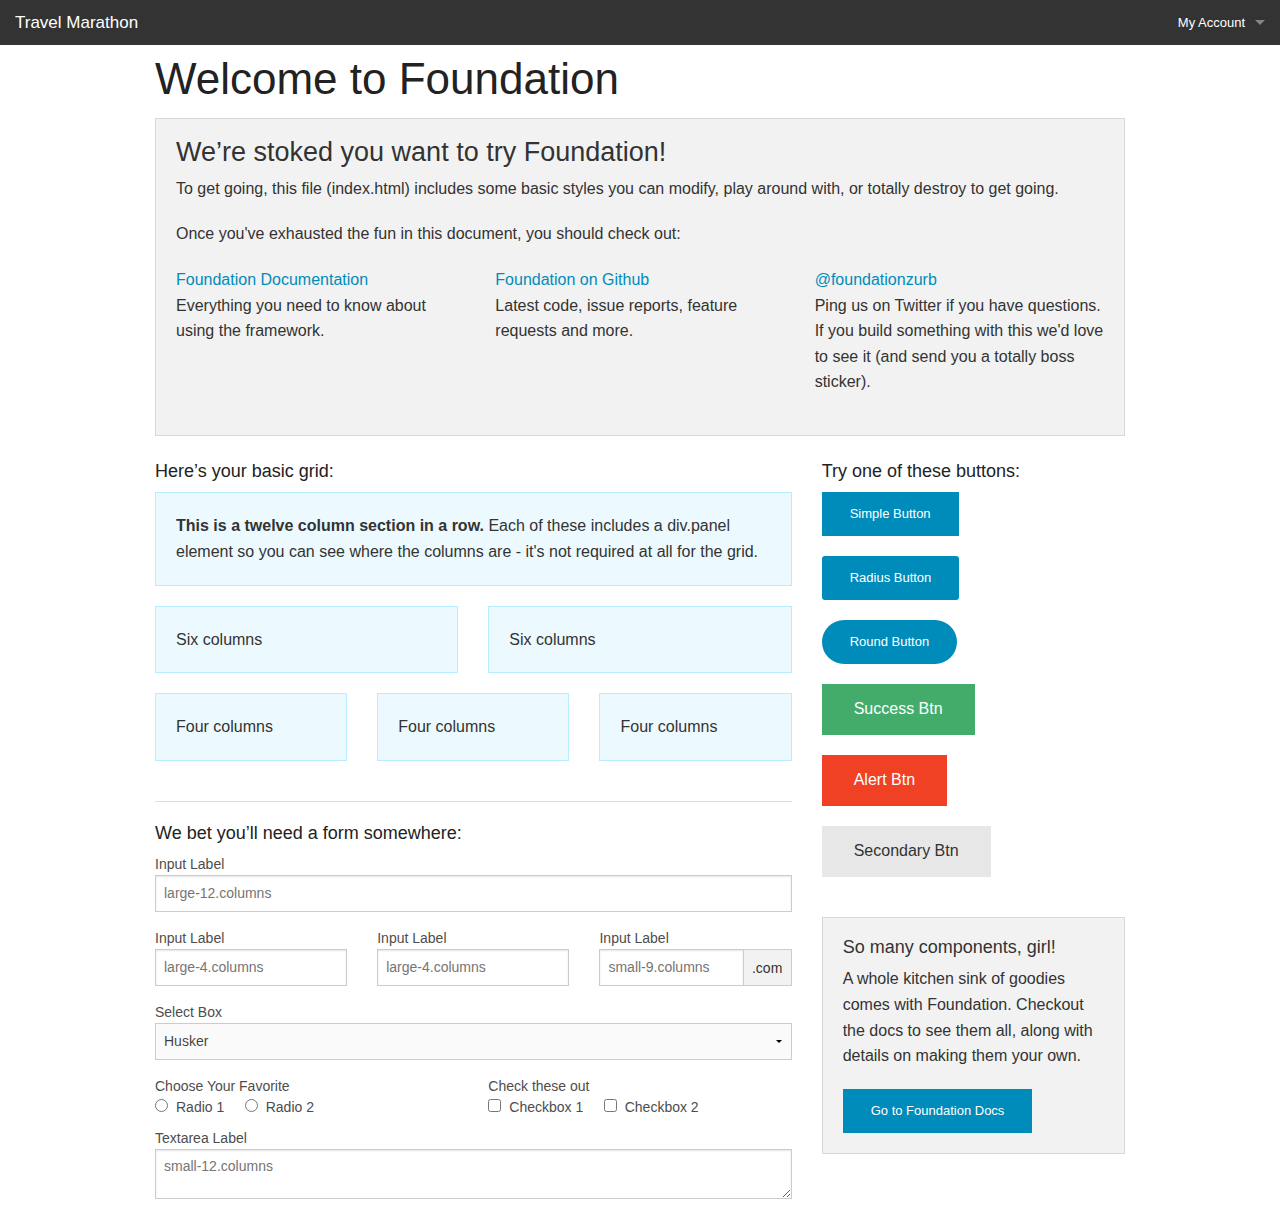
==== index.html @ d7830867 "Added top NavBar" ====
<!doctype html>
<html class="no-js" lang="en">
  <head>
    <meta charset="utf-8" />
    <meta name="viewport" content="width=device-width, initial-scale=1.0" />
    <title>Foundation | Welcome</title>
    <link rel="stylesheet" href="css/foundation.css" />
    <script src="js/vendor/modernizr.js"></script>
  </head>
  <body>
    <nav class="top-bar">
      <ul class="title-area"> 
        <li class="name">
          <h1><a href="#">Travel Marathon</a></h1>
        </li>
        <li class="toggle-topbar menu-icon"><a href="#"><span>Menu</span></a></li>
      </ul>

      <section class="top-bar-section">
        <ul class="right">
          <li class="has-dropdown">
            <a href="#">My Account</a>
            <ul class="dropdown">
              <li><a href="#">First Link in Dropdown</a></li>
            </ul>
          </li>
      </section>
    </nav>


    <div class="row">
      <div class="large-12 columns">
        <h1>Welcome to Foundation</h1>
      </div>
    </div>
    
    <div class="row">
      <div class="large-12 columns">
      	<div class="panel">
	        <h3>We&rsquo;re stoked you want to try Foundation! </h3>
	        <p>To get going, this file (index.html) includes some basic styles you can modify, play around with, or totally destroy to get going.</p>
	        <p>Once you've exhausted the fun in this document, you should check out:</p>
	        <div class="row">
	        	<div class="large-4 medium-4 columns">
	    		<p><a href="http://foundation.zurb.com/docs">Foundation Documentation</a><br />Everything you need to know about using the framework.</p>
	    	</div>
	        	<div class="large-4 medium-4 columns">
	        		<p><a href="http://github.com/zurb/foundation">Foundation on Github</a><br />Latest code, issue reports, feature requests and more.</p>
	        	</div>
	        	<div class="large-4 medium-4 columns">
	        		<p><a href="http://twitter.com/foundationzurb">@foundationzurb</a><br />Ping us on Twitter if you have questions. If you build something with this we'd love to see it (and send you a totally boss sticker).</p>
	        	</div>        
					</div>
      	</div>
      </div>
    </div>

    <div class="row">
      <div class="large-8 medium-8 columns">
        <h5>Here&rsquo;s your basic grid:</h5>
        <!-- Grid Example -->

        <div class="row">
          <div class="large-12 columns">
            <div class="callout panel">
              <p><strong>This is a twelve column section in a row.</strong> Each of these includes a div.panel element so you can see where the columns are - it's not required at all for the grid.</p>
            </div>
          </div>
        </div>
        <div class="row">
          <div class="large-6 medium-6 columns">
            <div class="callout panel">
              <p>Six columns</p>
            </div>
          </div>
          <div class="large-6 medium-6 columns">
            <div class="callout panel">
              <p>Six columns</p>
            </div>
          </div>
        </div>
        <div class="row">
          <div class="large-4 medium-4 small-4 columns">
            <div class="callout panel">
              <p>Four columns</p>
            </div>
          </div>
          <div class="large-4 medium-4 small-4 columns">
            <div class="callout panel">
              <p>Four columns</p>
            </div>
          </div>
          <div class="large-4 medium-4 small-4 columns">
            <div class="callout panel">
              <p>Four columns</p>
            </div>
          </div>
        </div>
        
        <hr />
                
        <h5>We bet you&rsquo;ll need a form somewhere:</h5>
        <form>
				  <div class="row">
				    <div class="large-12 columns">
				      <label>Input Label</label>
				      <input type="text" placeholder="large-12.columns" />
				    </div>
				  </div>
				  <div class="row">
				    <div class="large-4 medium-4 columns">
				      <label>Input Label</label>
				      <input type="text" placeholder="large-4.columns" />
				    </div>
				    <div class="large-4 medium-4 columns">
				      <label>Input Label</label>
				      <input type="text" placeholder="large-4.columns" />
				    </div>
				    <div class="large-4 medium-4 columns">
				      <div class="row collapse">
				        <label>Input Label</label>
				        <div class="small-9 columns">
				          <input type="text" placeholder="small-9.columns" />
				        </div>
				        <div class="small-3 columns">
				          <span class="postfix">.com</span>
				        </div>
				      </div>
				    </div>
				  </div>
				  <div class="row">
				    <div class="large-12 columns">
				      <label>Select Box</label>
				      <select>
				        <option value="husker">Husker</option>
				        <option value="starbuck">Starbuck</option>
				        <option value="hotdog">Hot Dog</option>
				        <option value="apollo">Apollo</option>
				      </select>
				    </div>
				  </div>
				  <div class="row">
				    <div class="large-6 medium-6 columns">
				      <label>Choose Your Favorite</label>
				      <input type="radio" name="pokemon" value="Red" id="pokemonRed"><label for="pokemonRed">Radio 1</label>
				      <input type="radio" name="pokemon" value="Blue" id="pokemonBlue"><label for="pokemonBlue">Radio 2</label>
				    </div>
				    <div class="large-6 medium-6 columns">
				      <label>Check these out</label>
				      <input id="checkbox1" type="checkbox"><label for="checkbox1">Checkbox 1</label>
				      <input id="checkbox2" type="checkbox"><label for="checkbox2">Checkbox 2</label>
				    </div>
				  </div>
				  <div class="row">
				    <div class="large-12 columns">
				      <label>Textarea Label</label>
				      <textarea placeholder="small-12.columns"></textarea>
				    </div>
				  </div>
				</form>
      </div>     

      <div class="large-4 medium-4 columns">
			  <h5>Try one of these buttons:</h5>
			  <p><a href="#" class="small button">Simple Button</a><br/>
        <a href="#" class="small radius button">Radius Button</a><br/>
        <a href="#" class="small round button">Round Button</a><br/>            
        <a href="#" class="medium success button">Success Btn</a><br/>
        <a href="#" class="medium alert button">Alert Btn</a><br/>
        <a href="#" class="medium secondary button">Secondary Btn</a></p>           
				<div class="panel">
        	<h5>So many components, girl!</h5>
        	<p>A whole kitchen sink of goodies comes with Foundation. Checkout the docs to see them all, along with details on making them your own.</p>
        	<a href="http://foundation.zurb.com/docs/" class="small button">Go to Foundation Docs</a>          
        </div>
      </div>
    </div>
    
    <script src="js/vendor/jquery.js"></script>
    <script src="js/foundation.min.js"></script>
    <script>
      $(document).foundation();
    </script>
  </body>
</html>
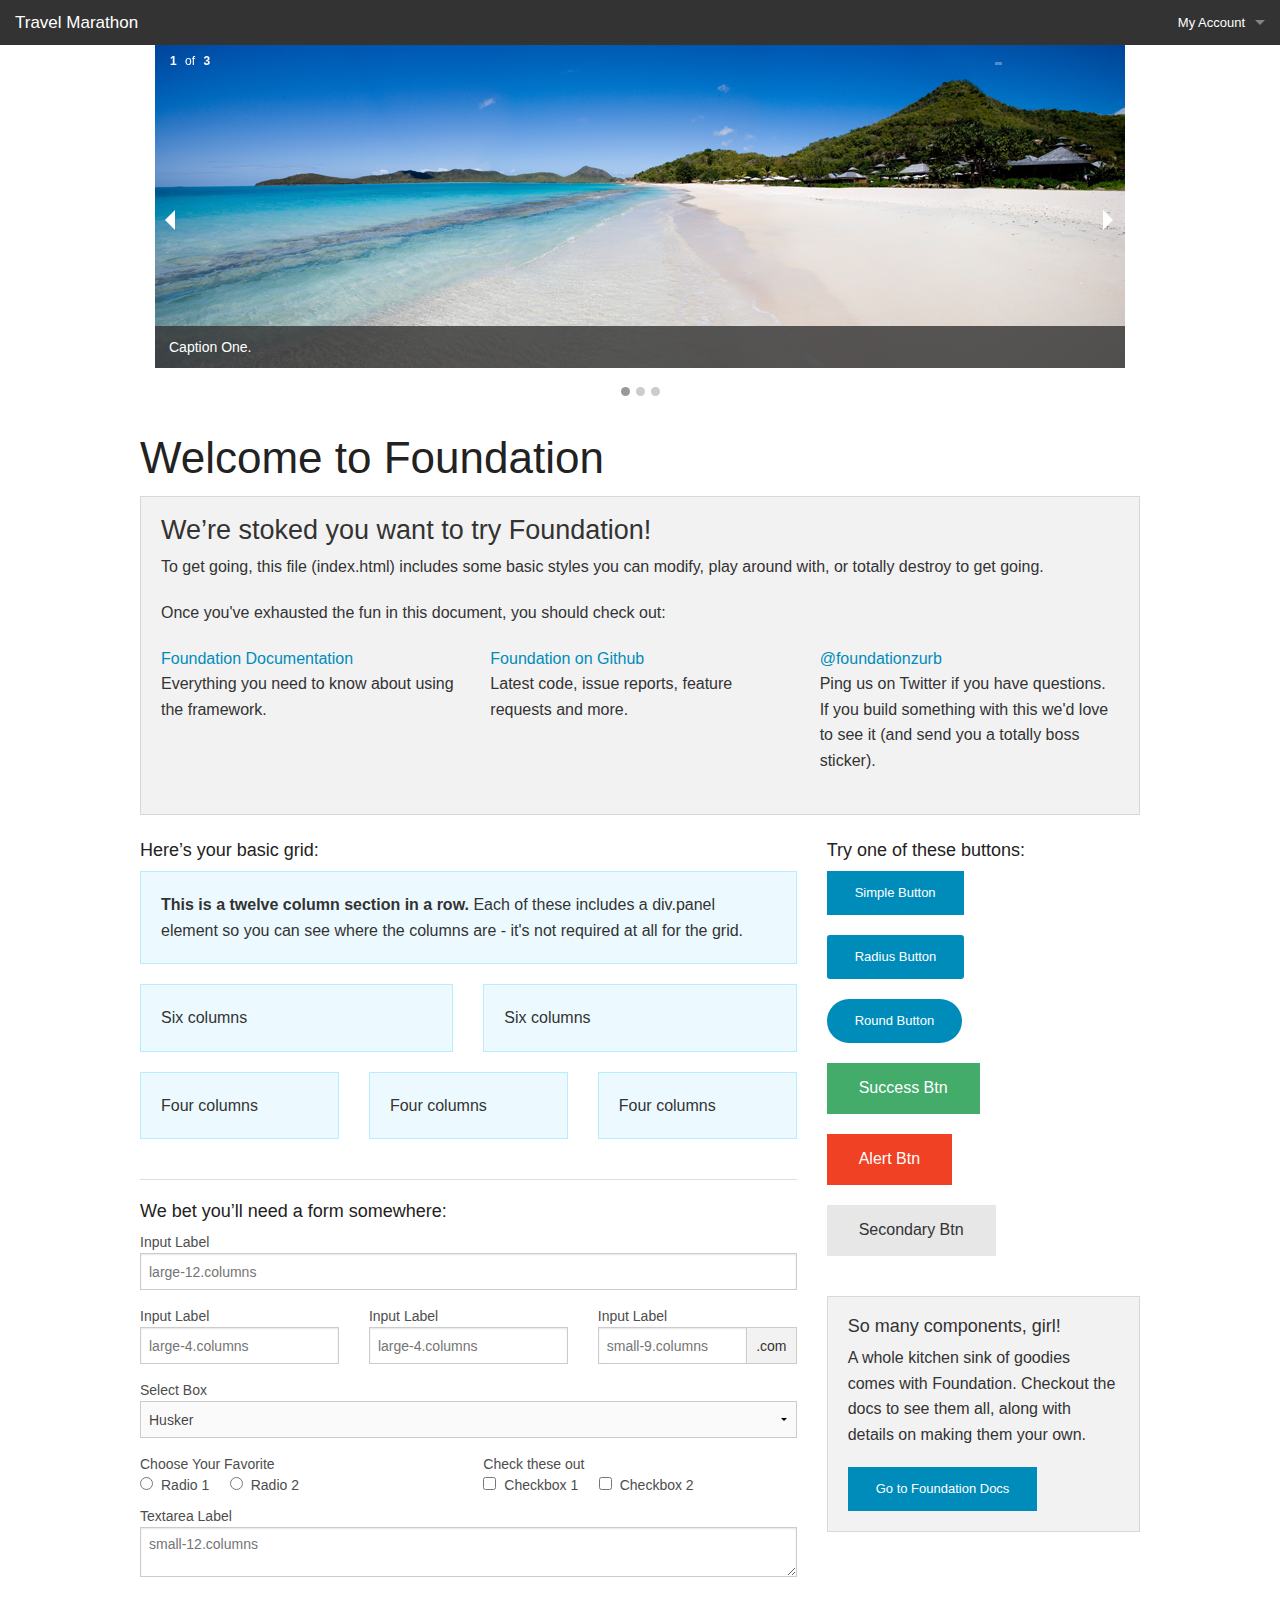
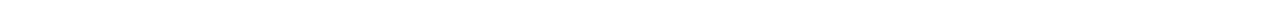
==== commit 3004b0f9: "Added Scrolling Carousel" ====
--- a/index.html
+++ b/index.html
@@ -26,6 +26,32 @@
           </li>
       </section>
     </nav>
+
+
+<div class="row">
+  <div class="small-12 columns">
+    <ul class="example-orbit" data-orbit>
+  <li>
+<!-- Ideal image size for carousel is 970px by 323px -->
+    <img src="./img/travel_stock4.jpg" alt="slide 1" />
+    <div class="orbit-caption">
+      Caption One.
+    </div>
+  </li>
+  <li class="active">
+    <img src="./img/travel_stock5.jpg" alt="slide 2" />
+    <div class="orbit-caption">
+      Caption Two.
+    </div>
+  </li>
+  <li>
+    <img src="./img/travel_stock6.jpg" alt="slide 3" />
+    <div class="orbit-caption">
+      Caption Three.
+    </div>
+  </li>
+</ul>
+  </div>
 
 
     <div class="row">
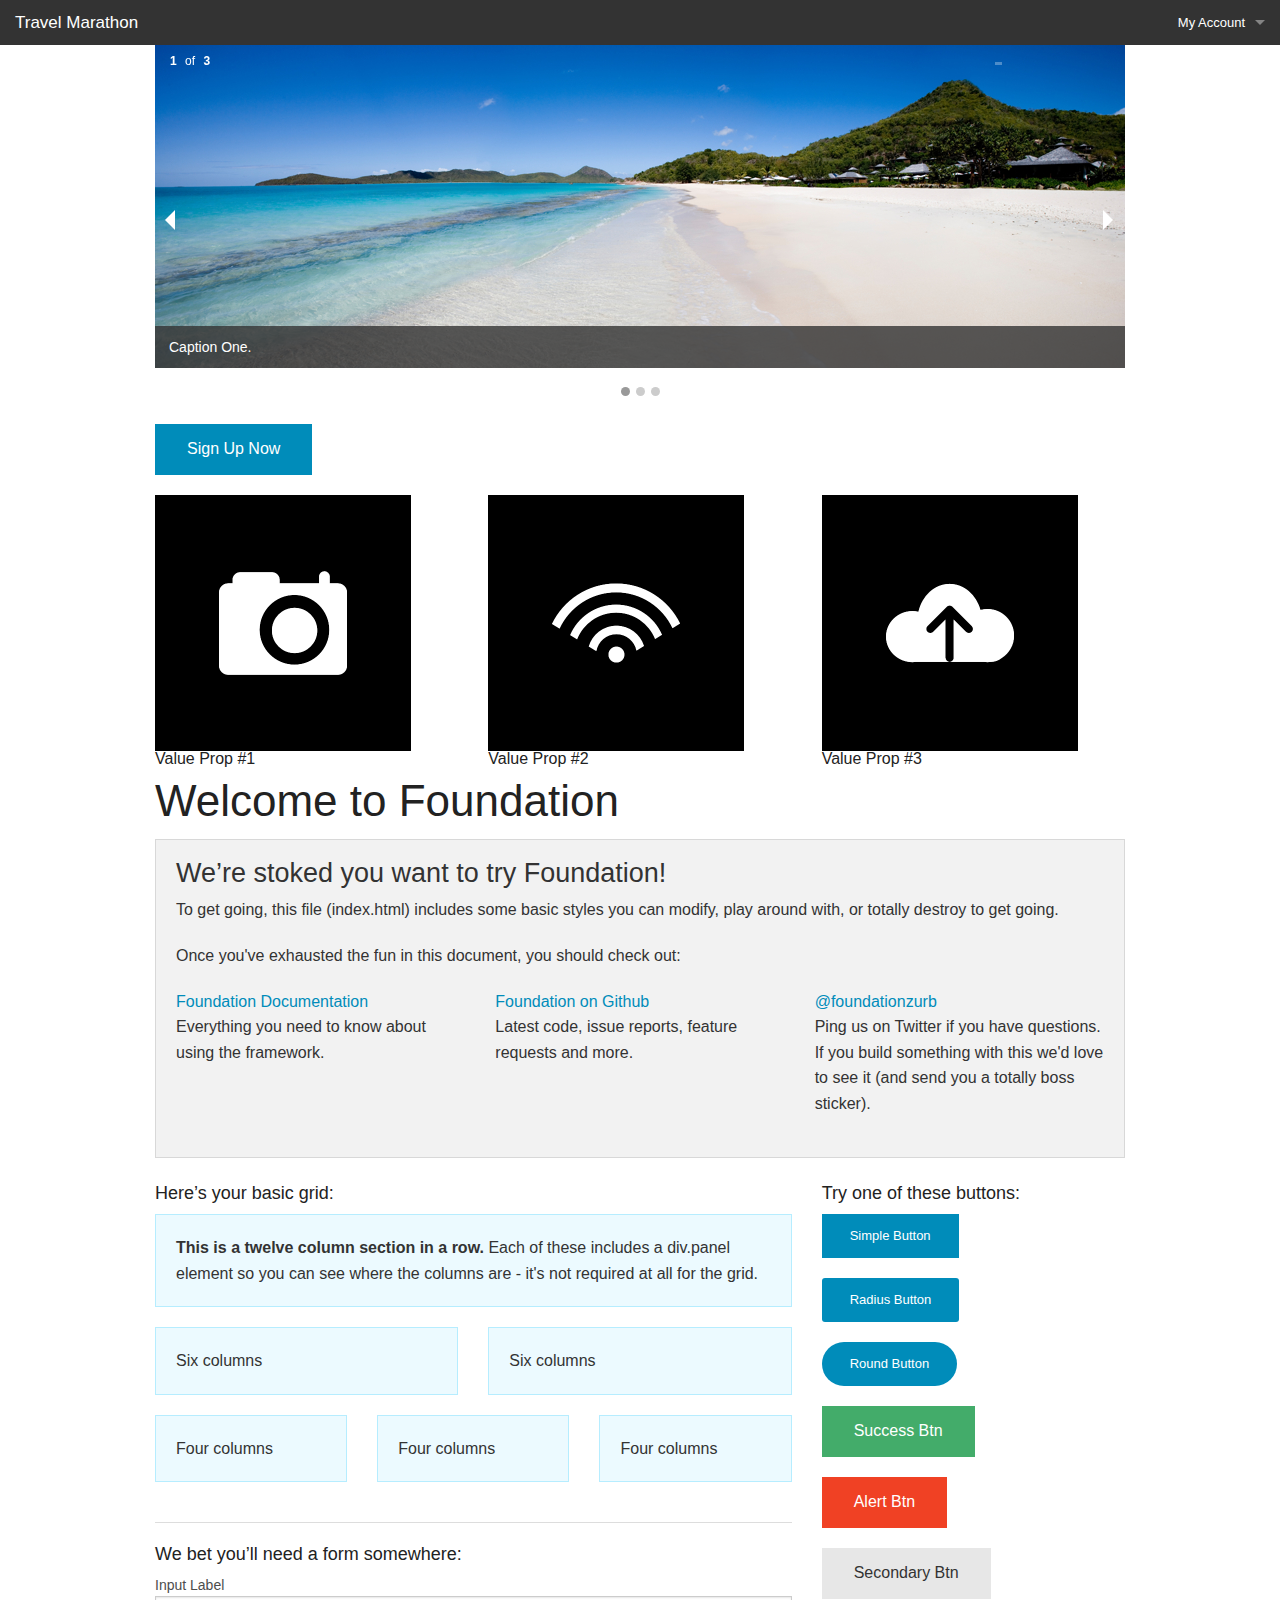
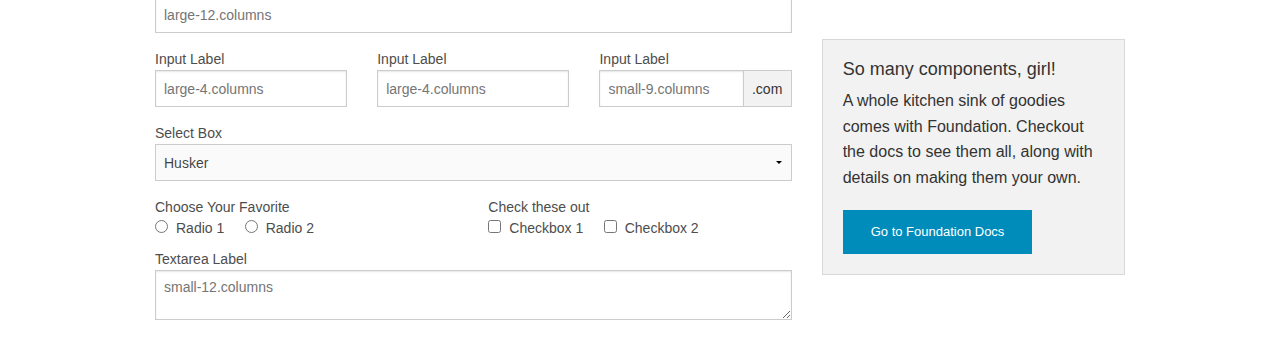
==== commit f966234f: "Added 3 Value props" ====
--- a/index.html
+++ b/index.html
@@ -31,27 +31,52 @@
 <div class="row">
   <div class="small-12 columns">
     <ul class="example-orbit" data-orbit>
-  <li>
+      <li>
 <!-- Ideal image size for carousel is 970px by 323px -->
-    <img src="./img/travel_stock4.jpg" alt="slide 1" />
-    <div class="orbit-caption">
-      Caption One.
-    </div>
-  </li>
-  <li class="active">
-    <img src="./img/travel_stock5.jpg" alt="slide 2" />
-    <div class="orbit-caption">
-      Caption Two.
-    </div>
-  </li>
-  <li>
-    <img src="./img/travel_stock6.jpg" alt="slide 3" />
-    <div class="orbit-caption">
-      Caption Three.
-    </div>
-  </li>
-</ul>
-  </div>
+        <img src="./img/travel_stock4.jpg" alt="slide 1" />
+        <div class="orbit-caption">
+        Caption One.
+        </div>
+      </li>
+      <li class="active">
+        <img src="./img/travel_stock5.jpg" alt="slide 2" />
+        <div class="orbit-caption">
+        Caption Two.
+        </div>
+      </li>
+      <li>
+       <img src="./img/travel_stock6.jpg" alt="slide 3" />
+        <div class="orbit-caption">
+        Caption Three.
+        </div>
+      </li>
+    </ul>
+    <a href="#" class="button" id="signup">Sign Up Now</a>
+  </div>
+</div>
+
+<div class="row">
+  <div class="small-4 columns">
+<!--     http://flaticons.net/customize.php?dir=Application&icon=Wifi.png -->
+    <div>
+      <img src="./img/value1.png" alt="slide 3" /><br/>
+      Value Prop #1
+    </div>
+  </div>
+  <div class="small-4 columns">
+    <div>
+      <img src="./img/value2.png" alt="slide 3" /><br/>
+      Value Prop #2
+    </div>
+  </div>
+  <div class="small-4 columns">
+    <div>
+      <img src="./img/value3.png" alt="slide 3" /><br/>
+      Value Prop #3
+    </div>
+  </div>
+</div>
+
 
 
     <div class="row">
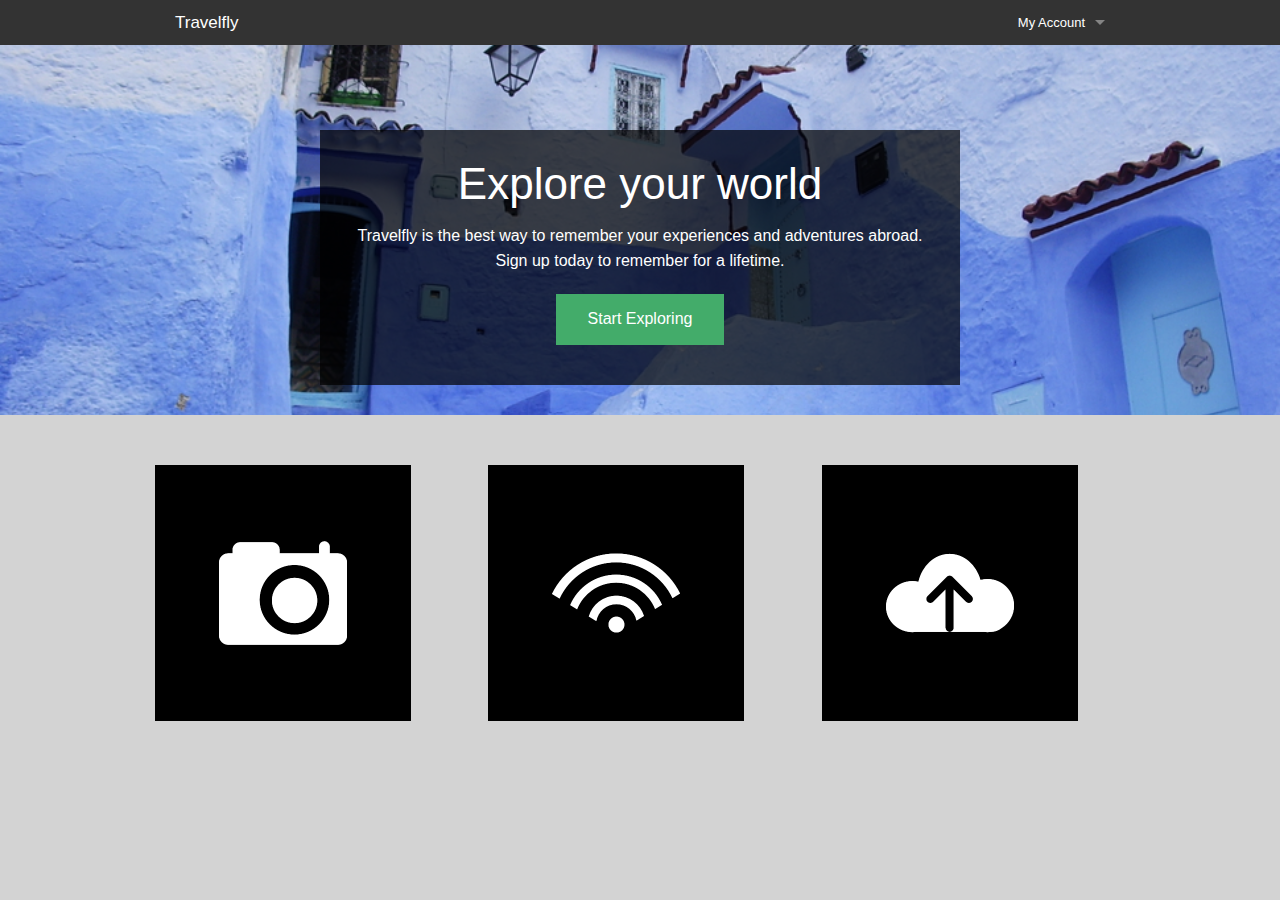
==== commit f5b08dc6: "New basic Homepage" ====
--- a/index.html
+++ b/index.html
@@ -3,15 +3,17 @@
   <head>
     <meta charset="utf-8" />
     <meta name="viewport" content="width=device-width, initial-scale=1.0" />
-    <title>Foundation | Welcome</title>
+    <title>Travelfly</title>
     <link rel="stylesheet" href="css/foundation.css" />
+    <link rel="stylesheet" href="css/style.css" />
     <script src="js/vendor/modernizr.js"></script>
   </head>
   <body>
     <nav class="top-bar">
+      <div id="headerWidth">
       <ul class="title-area"> 
         <li class="name">
-          <h1><a href="#">Travel Marathon</a></h1>
+          <h1><a href="#">Travelfly</a></h1>
         </li>
         <li class="toggle-topbar menu-icon"><a href="#"><span>Menu</span></a></li>
       </ul>
@@ -27,12 +29,21 @@
       </section>
     </nav>
 
+<div id="bannerHero">
+  <div id="bannerContent">
+  <h1 id="h1header">Explore your world</h1>
+    <p>Travelfly is the best way to remember your experiences and adventures abroad. Sign up today to remember for a lifetime.</p>
+    <a id="getstarted" class="medium success button" href="#">Start Exploring </a>
+  </div>
+</div>
+
+
+<!-- Ideal image size for carousel is 970px by 323px. This is a holder for the old carousel.
 
 <div class="row">
   <div class="small-12 columns">
     <ul class="example-orbit" data-orbit>
       <li>
-<!-- Ideal image size for carousel is 970px by 323px -->
         <img src="./img/travel_stock4.jpg" alt="slide 1" />
         <div class="orbit-caption">
         Caption One.
@@ -55,31 +66,30 @@
   </div>
 </div>
 
-<div class="row">
+-->
+
+<div class="row valueProps">
   <div class="small-4 columns">
 <!--     http://flaticons.net/customize.php?dir=Application&icon=Wifi.png -->
     <div>
       <img src="./img/value1.png" alt="slide 3" /><br/>
-      Value Prop #1
     </div>
   </div>
   <div class="small-4 columns">
     <div>
       <img src="./img/value2.png" alt="slide 3" /><br/>
-      Value Prop #2
     </div>
   </div>
   <div class="small-4 columns">
     <div>
       <img src="./img/value3.png" alt="slide 3" /><br/>
-      Value Prop #3
     </div>
   </div>
 </div>
 
 
 
-    <div class="row">
+ <!--    <div class="row">
       <div class="large-12 columns">
         <h1>Welcome to Foundation</h1>
       </div>
@@ -109,8 +119,6 @@
     <div class="row">
       <div class="large-8 medium-8 columns">
         <h5>Here&rsquo;s your basic grid:</h5>
-        <!-- Grid Example -->
-
         <div class="row">
           <div class="large-12 columns">
             <div class="callout panel">
@@ -210,7 +218,7 @@
 				  </div>
 				</form>
       </div>     
-
+  </div>
       <div class="large-4 medium-4 columns">
 			  <h5>Try one of these buttons:</h5>
 			  <p><a href="#" class="small button">Simple Button</a><br/>
@@ -224,7 +232,7 @@
         	<p>A whole kitchen sink of goodies comes with Foundation. Checkout the docs to see them all, along with details on making them your own.</p>
         	<a href="http://foundation.zurb.com/docs/" class="small button">Go to Foundation Docs</a>          
         </div>
-      </div>
+      </div> -->
     </div>
     
     <script src="js/vendor/jquery.js"></script>
--- a/css/style.css
+++ b/css/style.css
@@ -0,0 +1,43 @@
+body {
+	background: lightgrey;	
+}
+
+#headerWidth {
+	max-width: 960px;
+	margin: 0px auto;
+}
+
+h1 {
+	color: #fff;
+}
+
+#bannerHero {
+	background: url("../img/travel_stock6.jpg");
+	background-repeat: no-repeat;
+	background-size: 100%;
+	height: 370px;
+	text-align: center;
+	margin: auto auto;
+	position: relative;
+	min-width: 1110px;
+	padding-bottom: 200px;
+	color: #fff;	
+}
+
+#bannerContent {
+	background-color: rgba(0,0,0,0.7);
+	position: relative;
+	top: 50%;
+	margin: auto 25%;
+	padding: 20px;
+	/*width: 100%;
+	height: 100%;*/
+}
+
+#getstarted {
+}
+
+.valueProps {
+	height: 370px;
+	padding-top: 50px;
+}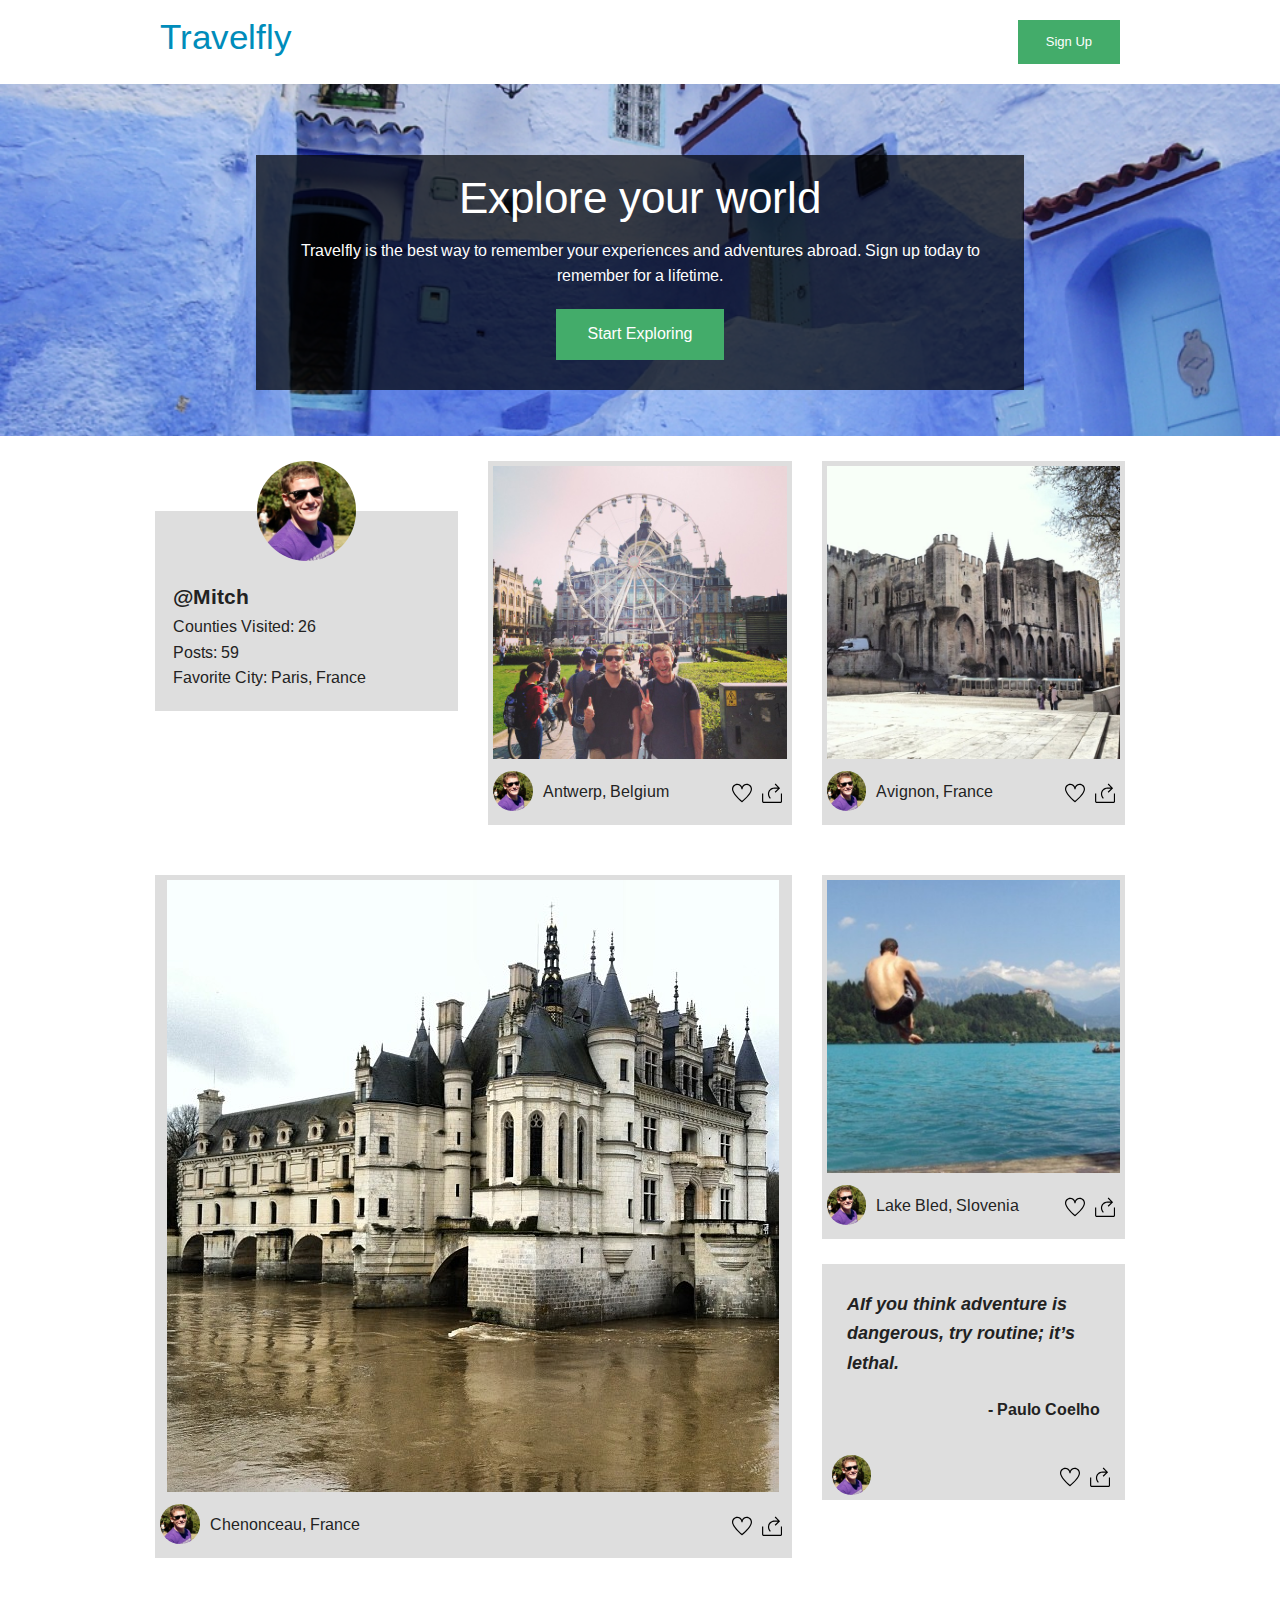
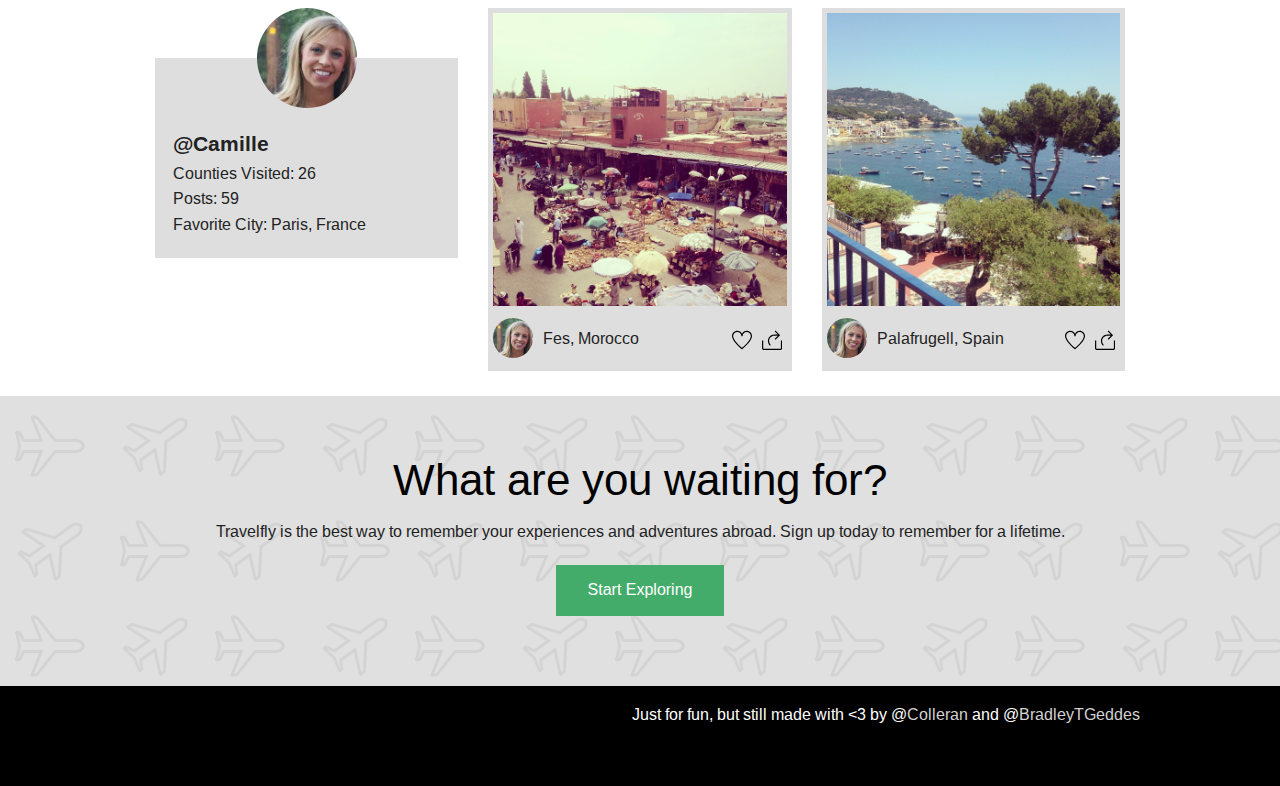
==== commit c6d04a45: "Added an email collection form" ====
--- a/index.html
+++ b/index.html
@@ -7,34 +7,49 @@
     <link rel="stylesheet" href="css/foundation.css" />
     <link rel="stylesheet" href="css/style.css" />
     <script src="js/vendor/modernizr.js"></script>
+    <script src="js/foundation/foundation.js"></script>    
+    <script src="js/foundation/foundation.dropdown.js"></script>
+    <link href='http://fonts.googleapis.com/css?family=Arimo' rel='stylesheet' type='text/css'>
   </head>
   <body>
-    <nav class="top-bar">
-      <div id="headerWidth">
-      <ul class="title-area"> 
-        <li class="name">
-          <h1><a href="#">Travelfly</a></h1>
-        </li>
-        <li class="toggle-topbar menu-icon"><a href="#"><span>Menu</span></a></li>
-      </ul>
-
-      <section class="top-bar-section">
-        <ul class="right">
-          <li class="has-dropdown">
-            <a href="#">My Account</a>
-            <ul class="dropdown">
-              <li><a href="#">First Link in Dropdown</a></li>
-            </ul>
-          </li>
-      </section>
-    </nav>
-
-<div id="bannerHero">
-  <div id="bannerContent">
-  <h1 id="h1header">Explore your world</h1>
-    <p>Travelfly is the best way to remember your experiences and adventures abroad. Sign up today to remember for a lifetime.</p>
-    <a id="getstarted" class="medium success button" href="#">Start Exploring </a>
-  </div>
+      <div class="row headerWidth">
+      <span class="logo"><a href="#">Travelfly</a></span>
+      <a href="#" class="small success button" id="signup" data-reveal-id="myModal">Sign Up</a>
+    </div>
+
+<div class"row">
+<div class="" id="bannerHero"></div>
+    <div id="bannerContent">
+      <h1 id="h1header">Explore your world</h1>
+      <div id="myModal" class="reveal-modal" data-reveal>
+        <!-- Begin MailChimp Signup Form -->
+            <link href="//cdn-images.mailchimp.com/embedcode/classic-081711.css" rel="stylesheet" type="text/css">
+            <style type="text/css">
+            </style>
+            <div id="mc_embed_signup">
+            <form action="//travelfly.us9.list-manage.com/subscribe/post?u=d76e4f62e01f74b57f9e85080&amp;id=fa16982257" method="post" id="mc-embedded-subscribe-form" name="mc-embedded-subscribe-form" class="validate" target="_blank" novalidate>
+                <div id="mc_embed_signup_scroll">
+              <p id="mailheader">Reserve your spot and get early access.</p>
+              <p>Sign up to be in the first public group to test the app and reserve your travel blog name.<br />(We're launching December 2014)</p>
+            <div class="">
+              <label for="mce-EMAIL"></label>
+              <input type="email" value="" name="EMAIL" class="" id="mailinput" placeholder=" Email Address">
+            </div>
+              <div id="mce-responses" class="clear">
+                <div class="response" id="mce-error-response" style="display:none"></div>
+                <div class="response" id="mce-success-response" style="display:none"></div>
+              </div>    <!-- real people should not fill this in and expect good things - do not remove this or risk form bot signups-->
+                <div style="position: absolute; left: -5000px;"><input type="text" name="b_d76e4f62e01f74b57f9e85080_fa16982257" tabindex="-1" value=""></div>
+                <div class="clear"><input type="submit" value="Subscribe" name="subscribe" id="mc-embedded-subscribe" class="button"></div>
+                </div>
+            </form>
+            </div>
+            <script type='text/javascript' src='//s3.amazonaws.com/downloads.mailchimp.com/js/mc-validate.js'></script><script type='text/javascript'>(function($) {window.fnames = new Array(); window.ftypes = new Array();fnames[0]='EMAIL';ftypes[0]='email';fnames[1]='FNAME';ftypes[1]='text';fnames[2]='LNAME';ftypes[2]='text';}(jQuery));var $mcj = jQuery.noConflict(true);</script>
+            <!--End mc_embed_signup-->
+      </div>
+        <p id="psubheader">Travelfly is the best way to remember your experiences and adventures abroad. Sign up today to remember for a lifetime.</p>
+        <a id="getstarted" class="medium success button" href="#" data-reveal-id="myModal">Start Exploring </a>
+    </div>
 </div>
 
 
@@ -69,24 +84,183 @@
 -->
 
 <div class="row valueProps">
-  <div class="small-4 columns">
-<!--     http://flaticons.net/customize.php?dir=Application&icon=Wifi.png -->
+  <div class="large-4 columns">
+    <div class="postcard">
+      <div class="profilecard">
+        <img class="profilephoto" src="./images/linked.jpg" alt="Profile Photo" /><br/>
+          <ul class="profilecreds">
+            <li class="userslug">@Mitch</li>
+            <li>Counties Visited: 26</li>
+            <li>Posts: 59</li>
+            <li>Favorite City: Paris, France</li>
+          </ul>
+      </div> 
+    </div>
+  </div>
+  <div class="large-4 columns">
+    <div class="postcard clearfix">
+      <img class="postimage" src="./images/image9.jpg" alt="slide 3" /><br/>
+        <div class="postcardbottom clearfix">
+          <img class="profilephotosmall" src="./images/linked.jpg" alt="Profile Photo" />
+            <div class="postcardshare">
+                <p class="postcardcomment">Antwerp, Belgium</p>
+                    <ul class="postcardshareicons">
+                      <li><a href="#"><img src="./images/share.svg" alt="slide 3" width="20px"/></a></li>
+                      <li><a href="#"><img src="./images/heart.svg" alt="slide 3" width="20px"/></a></li>
+                    </ul>
+            </div> 
+        </div>
+    </div>
+  </div>
+  <div class="large-4 columns">
+    <div class="postcard clearfix">
+      <img class="postimage" src="./images/images10.jpg" alt="slide 3" /></br>
+        <div class="postcardbottom clearfix">
+          <img class="profilephotosmall" src="./images/linked.jpg" alt="Profile Photo" />
+            <div class="postcardshare">
+                <p class="postcardcomment">Avignon, France</p>
+                    <ul class="postcardshareicons">
+                      <li><a href="#"><img src="./images/share.svg" alt="slide 3" width="20px"/></a></li>
+                      <li><a href="#"><img src="./images/heart.svg" alt="slide 3" width="20px"/></a></li>
+                    </ul>
+            </div> 
+        </div>
+    </div>
+  </div>
+</div>
+
+<div class="row valueProps">
+  <div class="large-8 columns">
+    <div class="postcard clearfix">
+      <img class="postimage" src="./images/castle.jpg" alt="slide 3" /><br/>
+        <div class="postcardbottom clearfix">
+          <img class="profilephotosmall" src="./images/linked.jpg" alt="Profile Photo" />
+            <div class="postcardshare">
+                <p class="postcardcomment">Chenonceau, France</p>
+                    <ul class="postcardshareicons">
+                      <li><a href="#"><img src="./images/share.svg" alt="slide 3" width="20px"/></a></li>
+                      <li><a href="#"><img src="./images/heart.svg" alt="slide 3" width="20px"/></a></li>
+                    </ul>
+            </div> 
+        </div>
+    </div>
+  </div>
+  <div class="large-4 columns">
+    <div class="row">
+      <div class="large-12 columns">
+        <div class="postcard clearfix">
+          <img class="postimage" src="./images/image11.jpg" alt="slide 3" /></br>
+        <div class="postcardbottom clearfix">
+          <img class="profilephotosmall" src="./images/linked.jpg" alt="Profile Photo" />
+            <div class="postcardshare">
+                <p class="postcardcomment">Lake Bled, Slovenia</p>
+                    <ul class="postcardshareicons">
+                      <li><a href="#"><img src="./images/share.svg" alt="slide 3" width="20px"/></a></li>
+                      <li><a href="#"><img src="./images/heart.svg" alt="slide 3" width="20px"/></a></li>
+                    </ul>
+            </div> 
+        </div>
+        </div>
+      </div> 
+    </div>
+    <div class="row" style="margin-top: 25px;">
+      <div class="large-12 columns">
+        <div class="postcard clearfix">
+            <div class="postcardshare">
+                <p class="postcardquote">AIf you think adventure is dangerous, try routine; it’s lethal.</p>
+                <p class="postcardauthor">- Paulo Coelho</p>
+        <div class="postcardbottom clearfix">
+          <img class="profilephotosmall" src="./images/linked.jpg" alt="Profile Photo" />
+            <div class="postcardshare">
+                <p class="postcardcomment"></p>
+                    <ul class="postcardshareicons">
+                      <li><a href="#"><img src="./images/share.svg" alt="slide 3" width="20px"/></a></li>
+                      <li><a href="#"><img src="./images/heart.svg" alt="slide 3" width="20px"/></a></li>
+                    </ul>
+            </div> 
+        </div>
+            </div>
+        </div>
+      </div> 
+    </div>
+  </div>
+</div>
+
+<div class="row valueProps">
+  <div class="large-4 columns">
+    <div class="postcard">
+      <div class="profilecard">
+        <img class="profilephoto" src="./images/camille.jpg" alt="Profile Photo" /><br/>
+          <ul class="profilecreds">
+            <li class="userslug">@Camille</li>
+            <li>Counties Visited: 26</li>
+            <li>Posts: 59</li>
+            <li>Favorite City: Paris, France</li>
+          </ul>
+      </div> 
+    </div>
+  </div>
+  <div class="large-4 columns">
+    <div class="postcard clearfix">
+      <img class="postimage" src="./images/image7.jpg" alt="slide 3" /><br/>
+        <div class="postcardbottom clearfix">
+          <img class="profilephotosmall" src="./images/camille.jpg" alt="Profile Photo" />
+            <div class="postcardshare">
+                <p class="postcardcomment">Fes, Morocco</p>
+                    <ul class="postcardshareicons">
+                      <li><a href="#"><img src="./images/share.svg" alt="slide 3" width="20px"/></a></li>
+                      <li><a href="#"><img src="./images/heart.svg" alt="slide 3" width="20px"/></a></li>
+                    </ul>
+            </div> 
+        </div>
+    </div>
+  </div>
+  <div class="large-4 columns">
+    <div class="postcard clearfix">
+      <img class="postimage" src="./images/image8.jpg" alt="slide 3" /></br>
+        <div class="postcardbottom clearfix">
+          <img class="profilephotosmall" src="./images/camille.jpg" alt="Profile Photo" />
+            <div class="postcardshare">
+                <p class="postcardcomment">Palafrugell, Spain</p>
+                    <ul class="postcardshareicons">
+                      <li><a href="#"><img src="./images/share.svg" alt="slide 3" width="20px"/></a></li>
+                      <li><a href="#"><img src="./images/heart.svg" alt="slide 3" width="20px"/></a></li>
+                    </ul>
+            </div> 
+        </div>
+    </div>
+  </div>
+</div>
+<!-- 
+<div class="row valueProps">
+  <div class="large-4 columns">
     <div>
-      <img src="./img/value1.png" alt="slide 3" /><br/>
-    </div>
-  </div>
-  <div class="small-4 columns">
+      <img src="./images/value1.png" alt="slide 3" /><br/>
+    </div>
+  </div>
+  <div class="large-4 columns">
     <div>
-      <img src="./img/value2.png" alt="slide 3" /><br/>
-    </div>
-  </div>
-  <div class="small-4 columns">
+      <img src="./images/value2.png" alt="slide 3" /><br/>
+    </div>
+  </div>
+  <div class="large-4 columns">
     <div>
-      <img src="./img/value3.png" alt="slide 3" /><br/>
-    </div>
-  </div>
-</div>
-
+      <img src="./images/value3.png" alt="slide 3" /><br/>
+    </div>
+  </div>
+</div> -->
+
+<div class="footerCTAcontainer">
+<div class="footerCTAcontainer2">
+<div class="row">
+  <div id="footerCTA">
+    <h1>What are you waiting for?</h1>
+    <p id="psubheader">Travelfly is the best way to remember your experiences and adventures abroad. Sign up today to remember for a lifetime.</p>
+    <a id="getstarted" class="medium success button" href="#" data-reveal-id="myModal">Start Exploring </a>
+  </div>
+</div>
+</div>
+</div>
 
 
  <!--    <div class="row">
@@ -139,17 +313,17 @@
           </div>
         </div>
         <div class="row">
-          <div class="large-4 medium-4 small-4 columns">
+          <div class="large-4 medium-4 large-4 columns">
             <div class="callout panel">
               <p>Four columns</p>
             </div>
           </div>
-          <div class="large-4 medium-4 small-4 columns">
+          <div class="large-4 medium-4 large-4 columns">
             <div class="callout panel">
               <p>Four columns</p>
             </div>
           </div>
-          <div class="large-4 medium-4 small-4 columns">
+          <div class="large-4 medium-4 large-4 columns">
             <div class="callout panel">
               <p>Four columns</p>
             </div>
@@ -232,8 +406,15 @@
         	<p>A whole kitchen sink of goodies comes with Foundation. Checkout the docs to see them all, along with details on making them your own.</p>
         	<a href="http://foundation.zurb.com/docs/" class="small button">Go to Foundation Docs</a>          
         </div>
-      </div> -->
-    </div>
+      </div>
+    </div>
+       -->
+
+<footer class="">
+    <div class="row">
+    Just for fun, but still made with <3 by @<a href="https://twitter.com/colleran" target="_blank">Colleran</a> and @<a href="https://twitter.com/bradelytgeddes" target="_blank">BradleyTGeddes</a>
+    </div>
+</footer>
     
     <script src="js/vendor/jquery.js"></script>
     <script src="js/foundation.min.js"></script>
--- a/css/style.css
+++ b/css/style.css
@@ -1,43 +1,244 @@
 body {
-	background: lightgrey;	
-}
-
-#headerWidth {
+	font-family: 'Arimo', sans-serif;
+	background: #fff;	
+}
+
+title-area li {
+	float: left;
+}
+
+#myModal {
+	text-align: center;
+}
+
+#mailinput {
+	height: 30px;
+	border-radius: 5px;
+}
+
+#mc-embedded-subscribe {
+	margin-top: 20px;
+}
+
+.headerWidth {
 	max-width: 960px;
-	margin: 0px auto;
+	margin: 20px auto;
+	margin-bottom: 0px;
+}
+
+#mailheader {
+	font-size: 1.5em;
+}
+
+.logo {
+	font-size: 2.2em;
+}
+
+#signup {
+	float: right;
 }
 
 h1 {
 	color: #fff;
+	font-family: 'Arimo', sans-serif;
+}
+
+.userslug {
+	font-size: 1.3em;
+	font-weight: bolder;
 }
 
 #bannerHero {
-	background: url("../img/travel_stock6.jpg");
+	background: url("../images/travel_stock6.jpg");
+	background-position: center;
 	background-repeat: no-repeat;
 	background-size: 100%;
-	height: 370px;
+	height: 22em;
 	text-align: center;
 	margin: auto auto;
-	position: relative;
-	min-width: 1110px;
-	padding-bottom: 200px;
-	color: #fff;	
+/*	position: relative;*/
+/*	min-width: 1110px;*/
+	color: #fff;
 }
 
 #bannerContent {
 	background-color: rgba(0,0,0,0.7);
-	position: relative;
-	top: 50%;
-	margin: auto 25%;
-	padding: 20px;
+	position: absolute;
+	top: 15%;
+	margin: auto 20%;
+	padding: 10px;
+	text-align: center;
+	color: #fff;
 	/*width: 100%;
 	height: 100%;*/
 }
 
+#footerCTA {
+	text-align: center;
+	/*width: 100%;
+	height: 100%;*/
+}
+
+.footerCTAcontainer {
+	background-image: url("../images/planebg.png");
+	width: 100%;
+}
+
+.footerCTAcontainer2 {
+	background-color: rgba(222,222,222,0.95);
+	width: 100%;
+	height: 100%;
+	padding-top: 50px;
+	padding-bottom: 50px;
+}
+
+/*.footerCTAcontainer::after {
+  content: "";
+  background: url("../images/planebg.png");
+  opacity: 0.5;
+  top: 0;
+  left: 0;
+  bottom: 0;
+  right: 0;
+  position: absolute;
+  z-index: -1;  
+}*/
+
+.footerCTAcontainer h1 {
+	color: black;
+}
+
 #getstarted {
 }
 
+.postcardquote {
+	text-align: left;
+	font-weight: bold;
+	padding: 0px 20px;
+	padding-top: 20px;
+	vertical-align: center;
+	font-size: 1.15em;
+	font-style: italic;
+}
+
+.postcardauthor {
+	font-weight: bold;
+	padding: 0px 20px;
+}
+
 .valueProps {
-	height: 370px;
-	padding-top: 50px;
+/*	height: 370px;*/
+	padding-top: 25px;
+	padding-bottom: 25px;
+}
+
+.postcard {
+	background-color: #DEDEDE;
+	text-align: center;
+}
+
+.profilephoto {
+	border-radius: 200px;
+	height: 100px;
+	z-index: 2;
+/*	position: relative;*/
+	margin-top: -50px;
+}
+
+.profilephotosmall {
+	border-radius: 200px;
+	height: 40px;
+	margin: 12px 5px 0px 5px;
+	float: left;
+}
+
+.profilecard {
+	background-color: #DEDEDE;
+	margin-top: 50px;
+
+}
+
+.profilecreds {
+	list-style: none;
+	text-align: left;
+	padding: 20px 0px 20px 0px;
+}
+
+.profilecheat {
+	width: 100%;
+	height: 50px;
+	background-color: #fff;
+	position: absolute;
+	z-index: 0;
+}
+
+.postimage {
+	padding: 5px 5px 0px 5px;
+/*	position: absolute;*/
+/*	margin-bottom: 50px;*/
+}
+
+.postcardshare {
+	text-align: right;
+	margin: 5px;
+}
+
+ul {
+	text-decoration: none;
+	list-style: none;
+}
+
+.postcardbottom {
+	vertical-align: center;
+}
+
+.postcardshareicons li {
+	float: right;
+	margin: 0px 5px 5px 5px;
+}
+
+.postcardcomment {
+	float: left;
+	padding-left: 5px;
+}
+
+footer {
+	color: #fff;
+	background-color: #000;
+	height: 100px;
+	padding: 20px;
+	text-align: right;
+	vertical-align: text-bottom;
+}
+
+.footercontainer {
+	max-width: 960px;
+}
+
+footer a {
+	color: lightgray;
+}
+
+@media only screen and (max-width: 64.063em) { 
+#psubheader {
+	display: none;
+}
+
+#bannerHero {
+	background-size: 1110px;
+}
+
+.headerWidth {
+	padding-left: 5px;
+	padding-right: 5px;
+}
+
+.postcard {
+	margin: 5px;
+}
+
+}
+
+.clearfix {
+  overflow: auto;
 }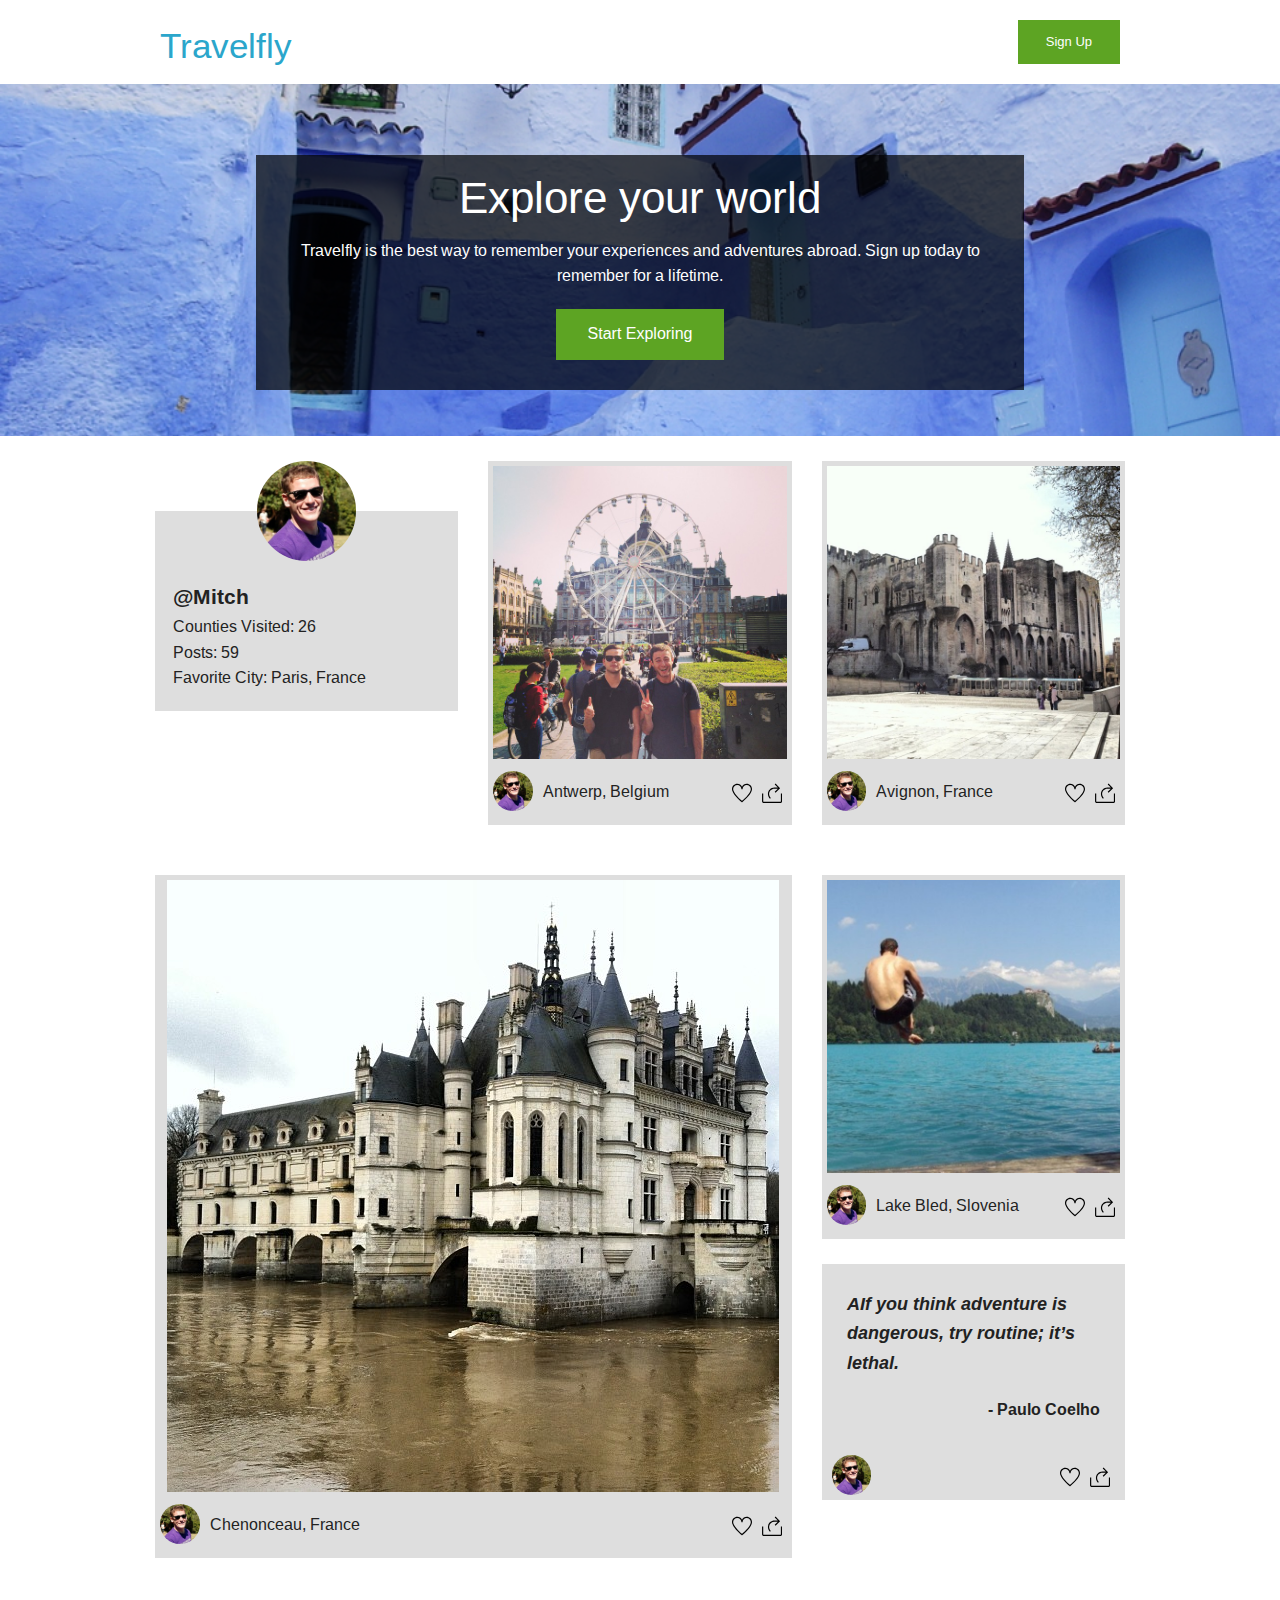
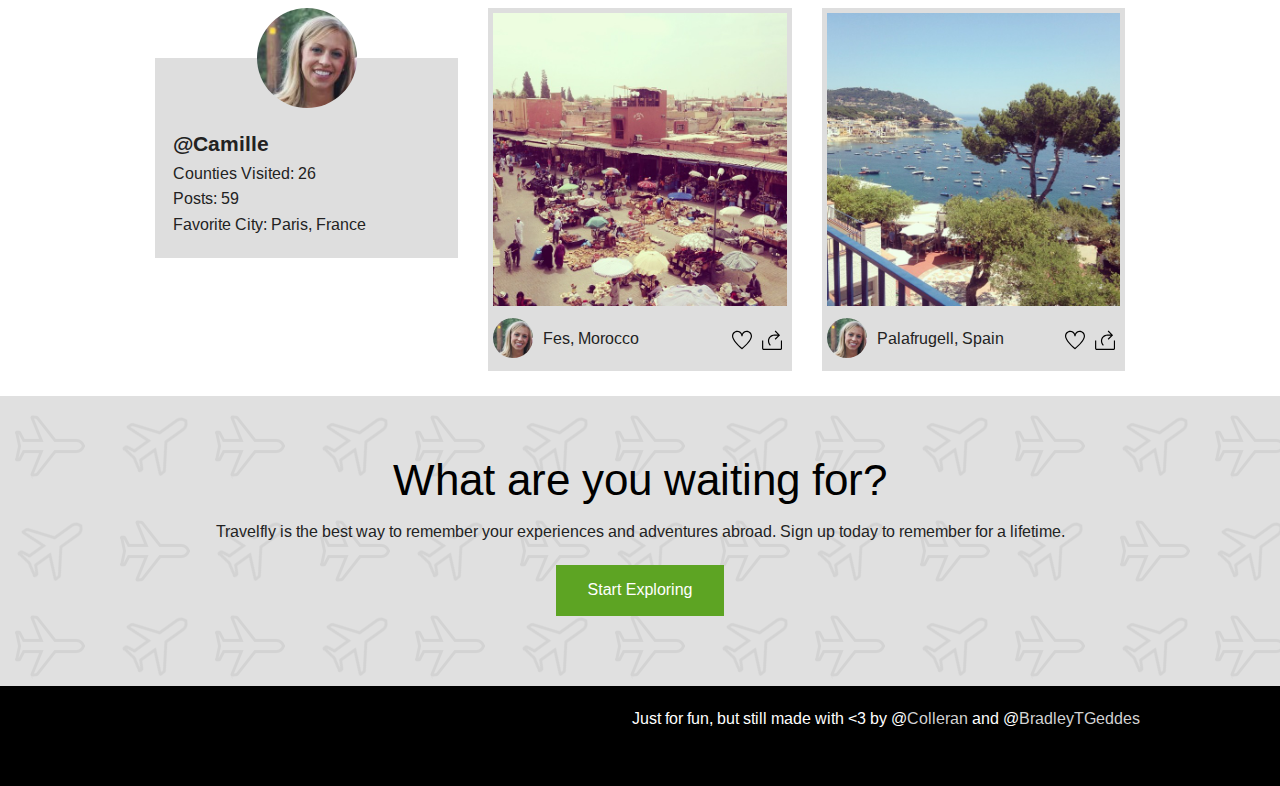
==== commit 03048d7b: "Added GA tracking" ====
--- a/index.html
+++ b/index.html
@@ -10,6 +10,15 @@
     <script src="js/foundation/foundation.js"></script>    
     <script src="js/foundation/foundation.dropdown.js"></script>
     <link href='http://fonts.googleapis.com/css?family=Arimo' rel='stylesheet' type='text/css'>
+    <script>
+      (function(i,s,o,g,r,a,m){i['GoogleAnalyticsObject']=r;i[r]=i[r]||function(){
+      (i[r].q=i[r].q||[]).push(arguments)},i[r].l=1*new Date();a=s.createElement(o),
+      m=s.getElementsByTagName(o)[0];a.async=1;a.src=g;m.parentNode.insertBefore(a,m)
+      })(window,document,'script','//www.google-analytics.com/analytics.js','ga');
+
+      ga('create', 'UA-56612780-1', 'auto');
+      ga('send', 'pageview');
+    </script>
   </head>
   <body>
       <div class="row headerWidth">
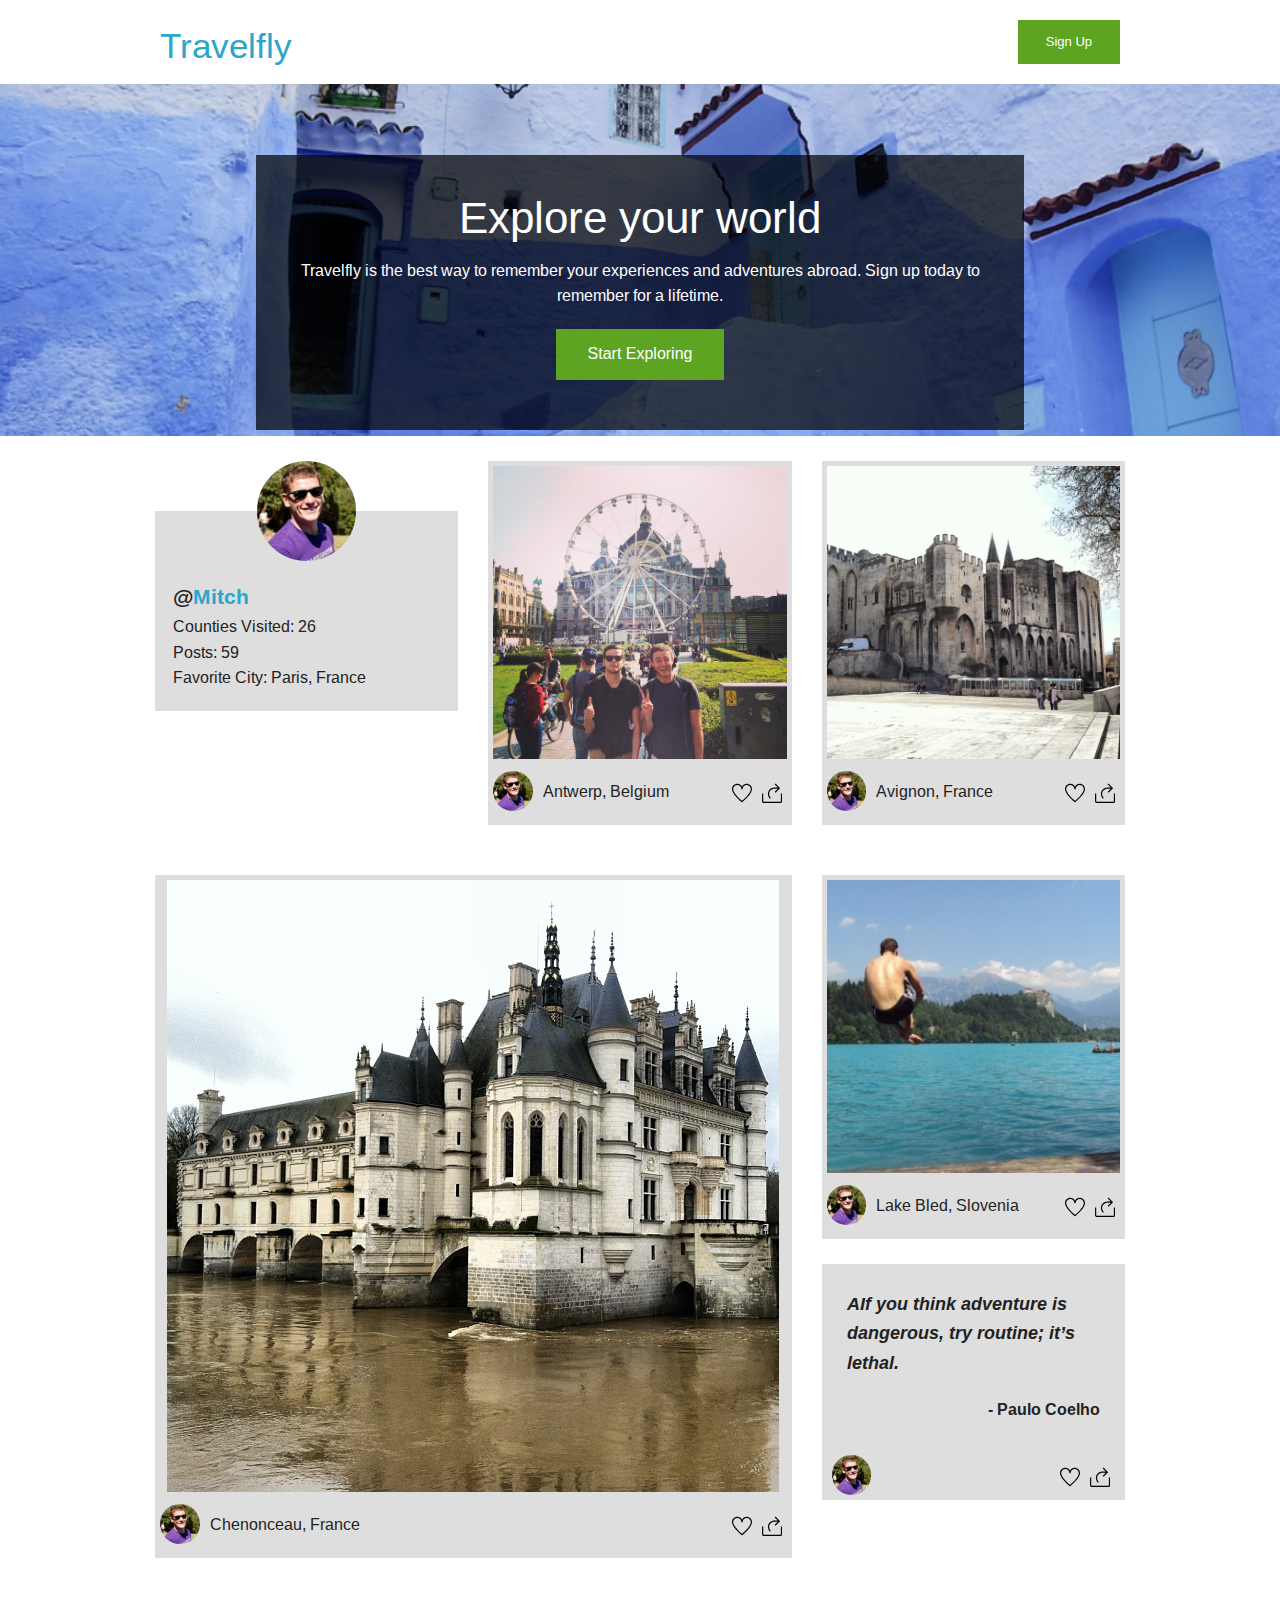
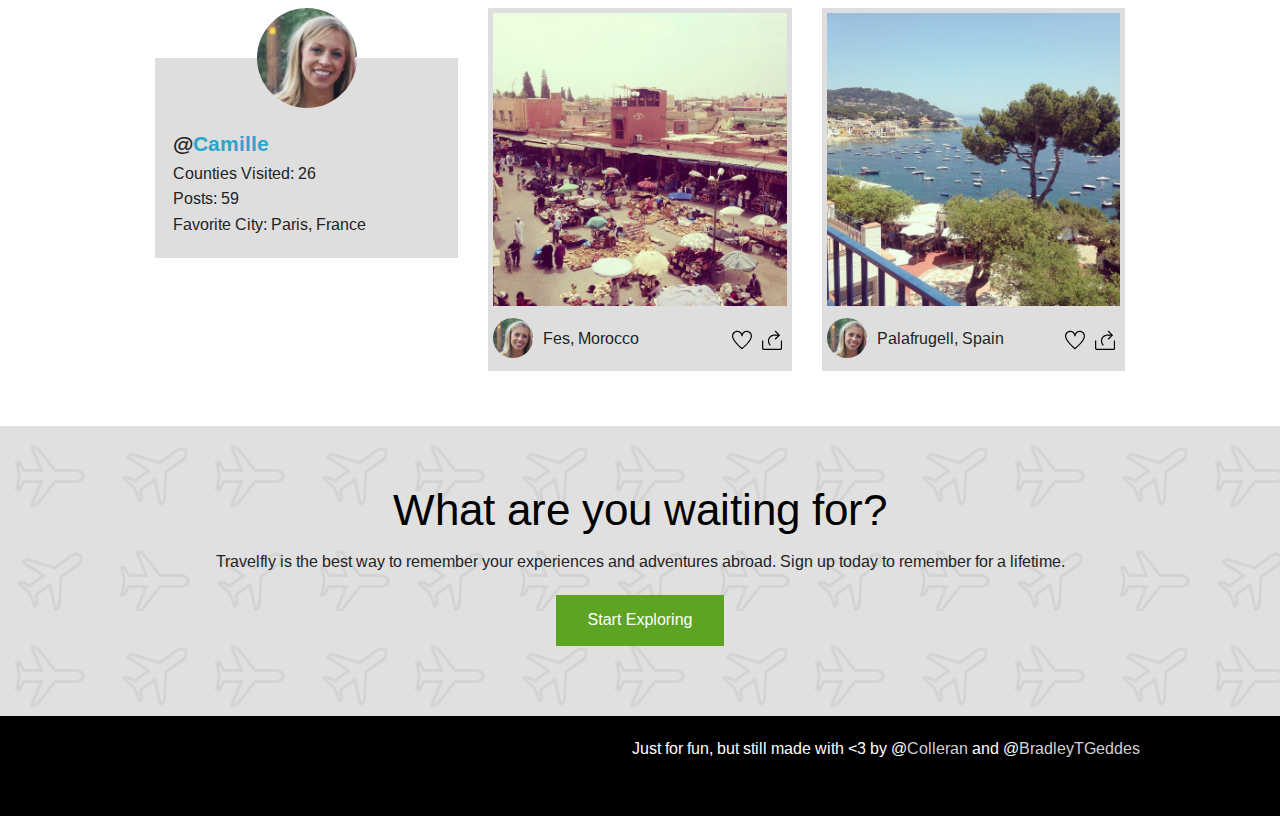
==== commit 4d40e969: "New post pages, profiles pages" ====
--- a/index.html
+++ b/index.html
@@ -32,10 +32,7 @@
       <h1 id="h1header">Explore your world</h1>
       <div id="myModal" class="reveal-modal" data-reveal>
         <!-- Begin MailChimp Signup Form -->
-            <link href="//cdn-images.mailchimp.com/embedcode/classic-081711.css" rel="stylesheet" type="text/css">
-            <style type="text/css">
-            </style>
-            <div id="mc_embed_signup">
+            <div id="">
             <form action="//travelfly.us9.list-manage.com/subscribe/post?u=d76e4f62e01f74b57f9e85080&amp;id=fa16982257" method="post" id="mc-embedded-subscribe-form" name="mc-embedded-subscribe-form" class="validate" target="_blank" novalidate>
                 <div id="mc_embed_signup_scroll">
               <p id="mailheader">Reserve your spot and get early access.</p>
@@ -98,7 +95,7 @@
       <div class="profilecard">
         <img class="profilephoto" src="./images/linked.jpg" alt="Profile Photo" /><br/>
           <ul class="profilecreds">
-            <li class="userslug">@Mitch</li>
+            <li class="userslug">@<a href="mitch.html">Mitch</a></li>
             <li>Counties Visited: 26</li>
             <li>Posts: 59</li>
             <li>Favorite City: Paris, France</li>
@@ -115,7 +112,7 @@
                 <p class="postcardcomment">Antwerp, Belgium</p>
                     <ul class="postcardshareicons">
                       <li><a href="#"><img src="./images/share.svg" alt="slide 3" width="20px"/></a></li>
-                      <li><a href="#"><img src="./images/heart.svg" alt="slide 3" width="20px"/></a></li>
+                      <li><a href="#" class="" id="signup" data-reveal-id="myModal"><img src="./images/heart.svg" alt="slide 3" width="20px"/></a></li>
                     </ul>
             </div> 
         </div>
@@ -130,7 +127,7 @@
                 <p class="postcardcomment">Avignon, France</p>
                     <ul class="postcardshareicons">
                       <li><a href="#"><img src="./images/share.svg" alt="slide 3" width="20px"/></a></li>
-                      <li><a href="#"><img src="./images/heart.svg" alt="slide 3" width="20px"/></a></li>
+                      <li><a href="#" class="" id="signup" data-reveal-id="myModal"><img src="./images/heart.svg" alt="slide 3" width="20px"/></a></li>
                     </ul>
             </div> 
         </div>
@@ -147,8 +144,8 @@
             <div class="postcardshare">
                 <p class="postcardcomment">Chenonceau, France</p>
                     <ul class="postcardshareicons">
-                      <li><a href="#"><img src="./images/share.svg" alt="slide 3" width="20px"/></a></li>
-                      <li><a href="#"><img src="./images/heart.svg" alt="slide 3" width="20px"/></a></li>
+                      <li><a href="mitch-1.html"><img src="./images/share.svg" alt="slide 3" width="20px"/></a></li>
+                      <li><a href="#" class="" id="signup" data-reveal-id="myModal"><img src="./images/heart.svg" alt="slide 3" width="20px"/></a></li>
                     </ul>
             </div> 
         </div>
@@ -165,7 +162,7 @@
                 <p class="postcardcomment">Lake Bled, Slovenia</p>
                     <ul class="postcardshareicons">
                       <li><a href="#"><img src="./images/share.svg" alt="slide 3" width="20px"/></a></li>
-                      <li><a href="#"><img src="./images/heart.svg" alt="slide 3" width="20px"/></a></li>
+                      <li><a href="#" class="" id="signup" data-reveal-id="myModal"><img src="./images/heart.svg" alt="slide 3" width="20px"/></a></li>
                     </ul>
             </div> 
         </div>
@@ -184,7 +181,7 @@
                 <p class="postcardcomment"></p>
                     <ul class="postcardshareicons">
                       <li><a href="#"><img src="./images/share.svg" alt="slide 3" width="20px"/></a></li>
-                      <li><a href="#"><img src="./images/heart.svg" alt="slide 3" width="20px"/></a></li>
+                      <li><a href="#" class="" id="signup" data-reveal-id="myModal"><img src="./images/heart.svg" alt="slide 3" width="20px"/></a></li>
                     </ul>
             </div> 
         </div>
@@ -201,7 +198,7 @@
       <div class="profilecard">
         <img class="profilephoto" src="./images/camille.jpg" alt="Profile Photo" /><br/>
           <ul class="profilecreds">
-            <li class="userslug">@Camille</li>
+            <li class="userslug">@<a href="camille.html">Camille</a></li>
             <li>Counties Visited: 26</li>
             <li>Posts: 59</li>
             <li>Favorite City: Paris, France</li>
@@ -218,7 +215,7 @@
                 <p class="postcardcomment">Fes, Morocco</p>
                     <ul class="postcardshareicons">
                       <li><a href="#"><img src="./images/share.svg" alt="slide 3" width="20px"/></a></li>
-                      <li><a href="#"><img src="./images/heart.svg" alt="slide 3" width="20px"/></a></li>
+                      <li><a href="#" class="" id="signup" data-reveal-id="myModal"><img src="./images/heart.svg" alt="slide 3" width="20px"/></a></li>
                     </ul>
             </div> 
         </div>
@@ -233,31 +230,14 @@
                 <p class="postcardcomment">Palafrugell, Spain</p>
                     <ul class="postcardshareicons">
                       <li><a href="#"><img src="./images/share.svg" alt="slide 3" width="20px"/></a></li>
-                      <li><a href="#"><img src="./images/heart.svg" alt="slide 3" width="20px"/></a></li>
-                    </ul>
-            </div> 
-        </div>
-    </div>
-  </div>
-</div>
-<!-- 
-<div class="row valueProps">
-  <div class="large-4 columns">
-    <div>
-      <img src="./images/value1.png" alt="slide 3" /><br/>
-    </div>
-  </div>
-  <div class="large-4 columns">
-    <div>
-      <img src="./images/value2.png" alt="slide 3" /><br/>
-    </div>
-  </div>
-  <div class="large-4 columns">
-    <div>
-      <img src="./images/value3.png" alt="slide 3" /><br/>
-    </div>
-  </div>
-</div> -->
+                      <li><a href="#" class="" id="signup" data-reveal-id="myModal"><img src="./images/heart.svg" alt="slide 3" width="20px"/></a></li>
+                    </ul>
+            </div> 
+        </div>
+    </div>
+  </div>
+</div>
+
 
 <div class="footerCTAcontainer">
 <div class="footerCTAcontainer2">
@@ -270,154 +250,6 @@
 </div>
 </div>
 </div>
-
-
- <!--    <div class="row">
-      <div class="large-12 columns">
-        <h1>Welcome to Foundation</h1>
-      </div>
-    </div>
-    
-    <div class="row">
-      <div class="large-12 columns">
-      	<div class="panel">
-	        <h3>We&rsquo;re stoked you want to try Foundation! </h3>
-	        <p>To get going, this file (index.html) includes some basic styles you can modify, play around with, or totally destroy to get going.</p>
-	        <p>Once you've exhausted the fun in this document, you should check out:</p>
-	        <div class="row">
-	        	<div class="large-4 medium-4 columns">
-	    		<p><a href="http://foundation.zurb.com/docs">Foundation Documentation</a><br />Everything you need to know about using the framework.</p>
-	    	</div>
-	        	<div class="large-4 medium-4 columns">
-	        		<p><a href="http://github.com/zurb/foundation">Foundation on Github</a><br />Latest code, issue reports, feature requests and more.</p>
-	        	</div>
-	        	<div class="large-4 medium-4 columns">
-	        		<p><a href="http://twitter.com/foundationzurb">@foundationzurb</a><br />Ping us on Twitter if you have questions. If you build something with this we'd love to see it (and send you a totally boss sticker).</p>
-	        	</div>        
-					</div>
-      	</div>
-      </div>
-    </div>
-
-    <div class="row">
-      <div class="large-8 medium-8 columns">
-        <h5>Here&rsquo;s your basic grid:</h5>
-        <div class="row">
-          <div class="large-12 columns">
-            <div class="callout panel">
-              <p><strong>This is a twelve column section in a row.</strong> Each of these includes a div.panel element so you can see where the columns are - it's not required at all for the grid.</p>
-            </div>
-          </div>
-        </div>
-        <div class="row">
-          <div class="large-6 medium-6 columns">
-            <div class="callout panel">
-              <p>Six columns</p>
-            </div>
-          </div>
-          <div class="large-6 medium-6 columns">
-            <div class="callout panel">
-              <p>Six columns</p>
-            </div>
-          </div>
-        </div>
-        <div class="row">
-          <div class="large-4 medium-4 large-4 columns">
-            <div class="callout panel">
-              <p>Four columns</p>
-            </div>
-          </div>
-          <div class="large-4 medium-4 large-4 columns">
-            <div class="callout panel">
-              <p>Four columns</p>
-            </div>
-          </div>
-          <div class="large-4 medium-4 large-4 columns">
-            <div class="callout panel">
-              <p>Four columns</p>
-            </div>
-          </div>
-        </div>
-        
-        <hr />
-                
-        <h5>We bet you&rsquo;ll need a form somewhere:</h5>
-        <form>
-				  <div class="row">
-				    <div class="large-12 columns">
-				      <label>Input Label</label>
-				      <input type="text" placeholder="large-12.columns" />
-				    </div>
-				  </div>
-				  <div class="row">
-				    <div class="large-4 medium-4 columns">
-				      <label>Input Label</label>
-				      <input type="text" placeholder="large-4.columns" />
-				    </div>
-				    <div class="large-4 medium-4 columns">
-				      <label>Input Label</label>
-				      <input type="text" placeholder="large-4.columns" />
-				    </div>
-				    <div class="large-4 medium-4 columns">
-				      <div class="row collapse">
-				        <label>Input Label</label>
-				        <div class="small-9 columns">
-				          <input type="text" placeholder="small-9.columns" />
-				        </div>
-				        <div class="small-3 columns">
-				          <span class="postfix">.com</span>
-				        </div>
-				      </div>
-				    </div>
-				  </div>
-				  <div class="row">
-				    <div class="large-12 columns">
-				      <label>Select Box</label>
-				      <select>
-				        <option value="husker">Husker</option>
-				        <option value="starbuck">Starbuck</option>
-				        <option value="hotdog">Hot Dog</option>
-				        <option value="apollo">Apollo</option>
-				      </select>
-				    </div>
-				  </div>
-				  <div class="row">
-				    <div class="large-6 medium-6 columns">
-				      <label>Choose Your Favorite</label>
-				      <input type="radio" name="pokemon" value="Red" id="pokemonRed"><label for="pokemonRed">Radio 1</label>
-				      <input type="radio" name="pokemon" value="Blue" id="pokemonBlue"><label for="pokemonBlue">Radio 2</label>
-				    </div>
-				    <div class="large-6 medium-6 columns">
-				      <label>Check these out</label>
-				      <input id="checkbox1" type="checkbox"><label for="checkbox1">Checkbox 1</label>
-				      <input id="checkbox2" type="checkbox"><label for="checkbox2">Checkbox 2</label>
-				    </div>
-				  </div>
-				  <div class="row">
-				    <div class="large-12 columns">
-				      <label>Textarea Label</label>
-				      <textarea placeholder="small-12.columns"></textarea>
-				    </div>
-				  </div>
-				</form>
-      </div>     
-  </div>
-      <div class="large-4 medium-4 columns">
-			  <h5>Try one of these buttons:</h5>
-			  <p><a href="#" class="small button">Simple Button</a><br/>
-        <a href="#" class="small radius button">Radius Button</a><br/>
-        <a href="#" class="small round button">Round Button</a><br/>            
-        <a href="#" class="medium success button">Success Btn</a><br/>
-        <a href="#" class="medium alert button">Alert Btn</a><br/>
-        <a href="#" class="medium secondary button">Secondary Btn</a></p>           
-				<div class="panel">
-        	<h5>So many components, girl!</h5>
-        	<p>A whole kitchen sink of goodies comes with Foundation. Checkout the docs to see them all, along with details on making them your own.</p>
-        	<a href="http://foundation.zurb.com/docs/" class="small button">Go to Foundation Docs</a>          
-        </div>
-      </div>
-    </div>
-       -->
 
 <footer class="">
     <div class="row">
--- a/css/style.css
+++ b/css/style.css
@@ -18,6 +18,10 @@
 
 #mc-embedded-subscribe {
 	margin-top: 20px;
+}
+
+#mce-success-response, #mce-error-response, #mc_embed_signup, #mc_embed_signup_scroll {
+	text-align: center;
 }
 
 .headerWidth {
@@ -46,6 +50,15 @@
 .userslug {
 	font-size: 1.3em;
 	font-weight: bolder;
+}
+
+.follow {
+	background-color: white;
+	padding: 5px;
+	font-size: .8em;
+	border-style: solid; 
+	border-width: 1px;
+	border-color: darkgray;
 }
 
 #bannerHero {
@@ -66,7 +79,7 @@
 	position: absolute;
 	top: 15%;
 	margin: auto 20%;
-	padding: 10px;
+	padding: 30px;
 	text-align: center;
 	color: #fff;
 	/*width: 100%;
@@ -82,6 +95,7 @@
 .footerCTAcontainer {
 	background-image: url("../images/planebg.png");
 	width: 100%;
+	margin-top: 30px;
 }
 
 .footerCTAcontainer2 {
@@ -135,6 +149,7 @@
 .postcard {
 	background-color: #DEDEDE;
 	text-align: center;
+/*	margin: 5px;*/
 }
 
 .profilephoto {
@@ -219,9 +234,32 @@
 	color: lightgray;
 }
 
+.profilefixed {
+	position: fixed;
+	width: 25%;
+}
+
+.postcardvertical {
+	margin: 10px;
+}
+
+.mapimage {
+	padding: 5px;
+}
+
 @media only screen and (max-width: 64.063em) { 
+
+.nosmall {
+	display: none;
+}
+
 #psubheader {
 	display: none;
+}
+
+.profilefixed {
+	position: relative;	
+	width: 100%;
 }
 
 #bannerHero {
